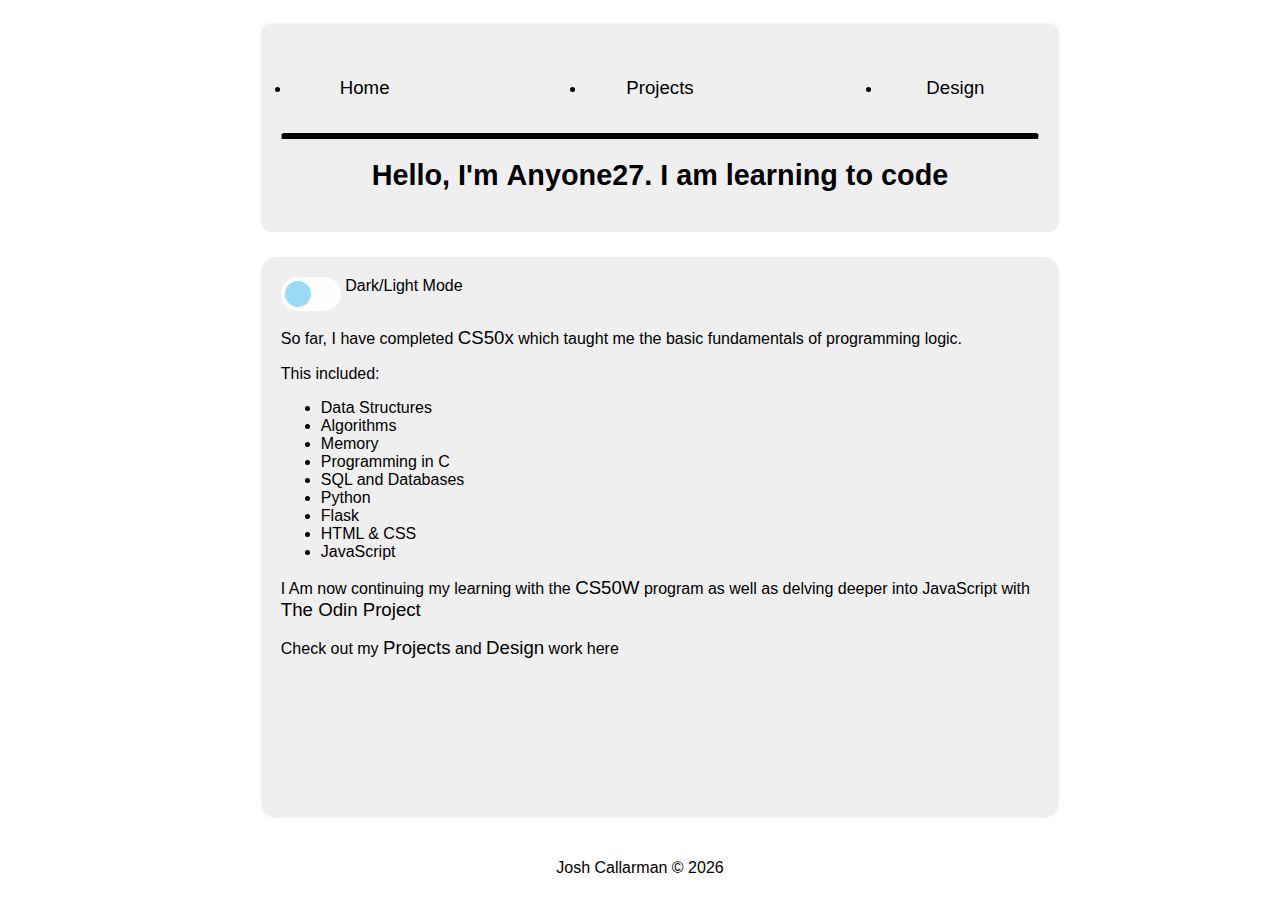
==== index.html @ b9114610 "night mode" ====
<!DOCTYPE html>
<html lang="en">


    <head>
        <meta charset="UTF-8">
        <meta http-equiv="X-UA-Compatible" content="IE=edge">
        <meta name="viewport" content="width=device-width, initial-scale=1.0">
        <link rel="stylesheet" href="style.css">

        <title>Anyone27</title>
    </head>


    <body>


        <header class="container blockcolour titlebar">
            <nav>
                <ul>
                    <li class="nav">
                        <a href="index.html">Home</a>
                    </li>
                    <li class="nav">
                        <a href="projects.html">Projects</a>
                    </li>
                    <li class="nav">
                        <a href="design.html">Design</a>
                    </li>
                </ul>
            </nav>
            <hr class="rounded">
            <h1>Hello, I'm
                <strong>Anyone27</strong>. I am learning to code</h1>
        </header>

        <section
            class="container blockcolour mainblock">

            <!-- Rounded switch -->
            <label class="switch">
                <input type="checkbox">
                <span class="slider round"></span>
            </label>
            <label for="slider">Dark/Light Mode</label>

            <p>So far, I have completed
                <a href="https://cs50.harvard.edu/x/2021/">CS50x</a>
                which taught me the basic fundamentals of programming logic.
            </p>
            <p>This included:</p>
            <ul>
                <li>Data Structures</li>
                <li>Algorithms</li>
                <li>Memory</li>
                <li>Programming in C</li>
                <li>SQL and Databases</li>
                <li>Python</li>
                <li>Flask</li>
                <li>HTML & CSS</li>
                <li>JavaScript</li>
            </ul>
            <p>I Am now continuing my learning with the
                <a href="https://cs50.harvard.edu/web">CS50W</a>
                program as well as delving deeper into JavaScript with
                <a href="https://www.theodinproject.com">The Odin Project</a>
            </p>

            <div>Check out my
                <strong>
                    <a href="projects.html">Projects</a>
                </strong>
                and
                <strong>
                    <a href="design.html">Design</a>
                </strong>
                work here</div>

        </section>

        <footer class="footer">
            <div class="container">
                <span>Josh Callarman &#169;
                    <script language="javascript" type="text/javascript">
                        var today = new Date()
                        var year = today.getFullYear()
                        document.write(year)
                    </script>
                </span>
            </div>
        </footer>
        <script src="index.js"></script>
    </body>
</html>
---- style.css ----
html, body {
    min-height: 100vh;
    background-color: rgb(255, 255, 255);
  }

body {
    font-family: 'Segoe UI', Tahoma, Geneva, Verdana, sans-serif;
    display: flex;
    flex-direction: column;
    background-color: white;
    color: black;
    /* height: auto; */
    /* width: auto; */
}

body.dark-theme {
    background-color: rgb(0, 0, 59);
    color: whitesmoke;
    
}

.container {
    margin: 10px 20%;
    width: 60%;
}

nav ul{
    display: flex;
    justify-content: space-between;
    padding: 10px;
}

nav li {
    justify-content: center;
    border-radius: 10px;
}

.blockcolour {
    background-color: #00000010;
}

body.dark-theme .blockcolour {
    background-color: rgba(183, 237, 253, 0.212);
}

.titlebar {
    border-radius: 10px;
    margin-top: 15px;
    text-align: center;
    font-size: x-large;
    font-weight: 300;
}

nav li:hover {
    background-color: #0202023d;
}

.nav {
    font-size: 15px;
    width: 20%;
}

a {
    text-decoration: none;
    font-weight: bold;
    font-size: 14pt;
    font-weight: 500;
    color: black;
}

a:hover {
    text-decoration: underline;
}

.project-header {
    text-decoration: underline;
}

body.dark-theme a {
    color: whitesmoke;
}

.mainblock {
    border-radius: 15px;
    margin-top: 15px;
    margin-bottom: 10px;
    padding: 20px;
    font-weight: 400;
    flex: 1 0 auto;
    height: auto;
}


.footer {
  position: relative;
  bottom: 0;
  width: 100%;
  line-height: 60px; /* Vertically center the text there */
  text-align: center;
  flex-shrink: 0;
}

header {
    padding: 20px;
}

h1 {
    font-size: larger;
}

hr.rounded {
    border-top: 6px solid black;
    border-radius: 5px;
  }

body.dark-theme hr.rounded {
    border-top: 6px solid lightgrey;
}
 
.flexbox {
    display: flex;
    flex-direction: row;
    flex-wrap: wrap;
}

figure {
    flex: 1 1 400px;
  }

img {
    width: 100%;
    border: 1px black solid;
    position: relative;
}

.project {
    display: flex;
    padding: 20px;
}

.project  div {
    padding: 10px;
}

.project img {
    max-width: 500px;
}

 /* The switch - the box around the slider */
 .switch {
    position: relative;
    display: inline-block;
    width: 60px;
    height: 34px;
  }
  
  /* Hide default HTML checkbox */
  .switch input {
    opacity: 0;
    width: 0;
    height: 0;
  }
  
  /* The slider */
  .slider {
    position: absolute;
    cursor: pointer;
    top: 0;
    left: 0;
    right: 0;
    bottom: 0;
    background-color: rgb(255, 254, 254);
    -webkit-transition: .4s;
    transition: .4s;
  }
  
  .slider:before {
    position: absolute;
    content: "";
    height: 26px;
    width: 26px;
    left: 4px;
    bottom: 4px;
    background-color: rgb(153, 219, 245);
    -webkit-transition: .4s;
    transition: .4s;
  }
  
  input:checked + .slider {
    background-color: #051827;
  }
  
  input:focus + .slider {
    box-shadow: 0 0 2px rgb(153, 219, 245);
  }
  
  input:checked + .slider:before {
    -webkit-transform: translateX(26px);
    -ms-transform: translateX(26px);
    transform: translateX(26px);
    background-color: rgb(253, 99, 9);
  }
  
  /* Rounded sliders */
  .slider.round {
    border-radius: 34px;
  }
  
  .slider.round:before {
    border-radius: 50%;
  }


@media screen and (max-width: 600px) {
    .container {
        margin: 10px 4% 10px 2%;
        width: 80vw;
    }
    .project {
        flex-direction: column;
    }
}
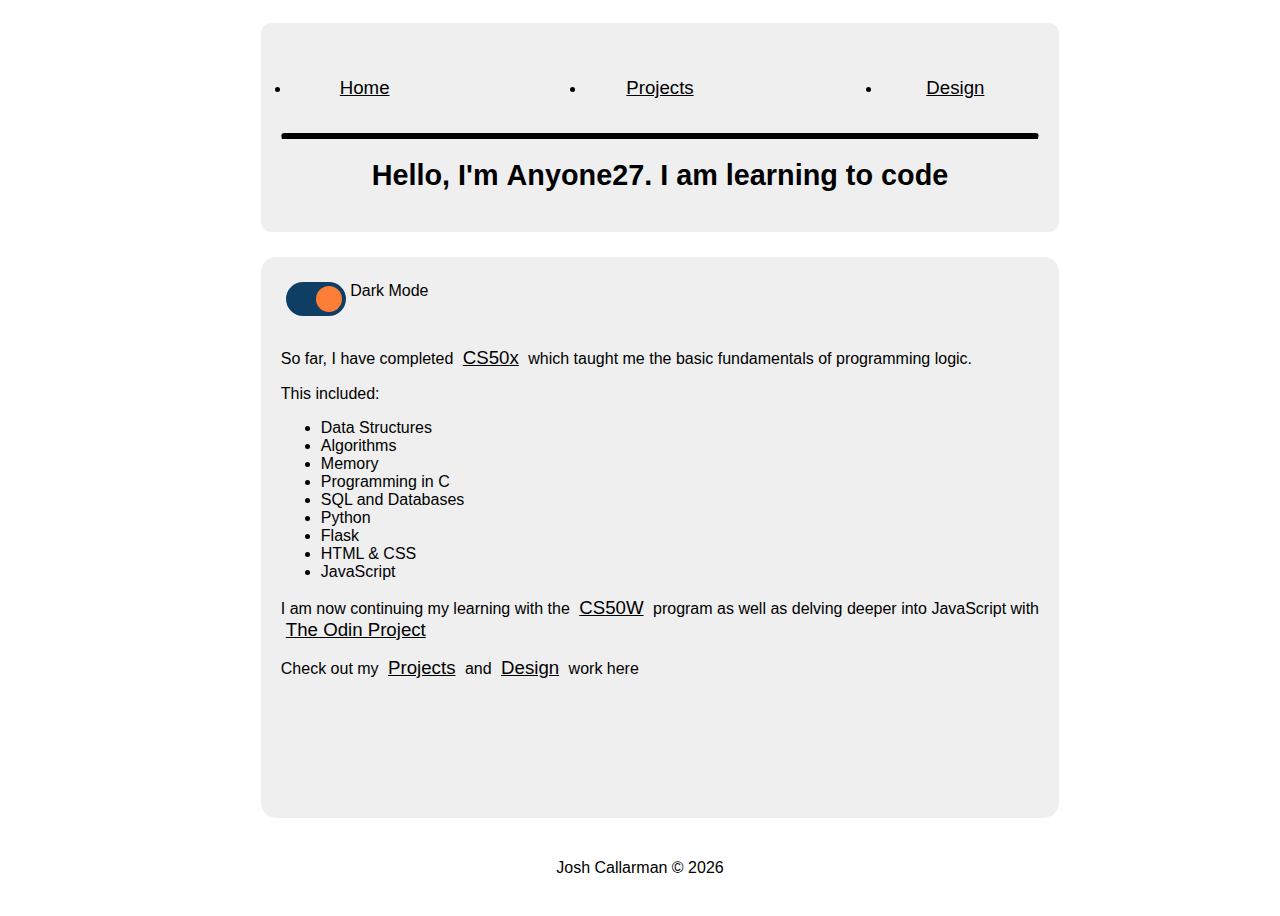
==== commit a6be3b34: "checkbox honors on/off style" ====
--- a/index.html
+++ b/index.html
@@ -39,10 +39,10 @@
 
             <!-- Rounded switch -->
             <label class="switch">
-                <input type="checkbox">
+                <input id="sliderCheck" type="checkbox">
                 <span class="slider round"></span>
             </label>
-            <label for="slider">Dark/Light Mode</label>
+            <label for="slider" id="sliderLabel">Dark/Light Mode</label>
 
             <p>So far, I have completed
                 <a href="https://cs50.harvard.edu/x/2021/">CS50x</a>
@@ -60,7 +60,7 @@
                 <li>HTML & CSS</li>
                 <li>JavaScript</li>
             </ul>
-            <p>I Am now continuing my learning with the
+            <p>I am now continuing my learning with the
                 <a href="https://cs50.harvard.edu/web">CS50W</a>
                 program as well as delving deeper into JavaScript with
                 <a href="https://www.theodinproject.com">The Odin Project</a>
--- a/style.css
+++ b/style.css
@@ -1,7 +1,4 @@
-html, body {
-    min-height: 100vh;
-    background-color: rgb(255, 255, 255);
-  }
+/* BODY */
 
 body {
     font-family: 'Segoe UI', Tahoma, Geneva, Verdana, sans-serif;
@@ -9,14 +6,7 @@
     flex-direction: column;
     background-color: white;
     color: black;
-    /* height: auto; */
-    /* width: auto; */
-}
-
-body.dark-theme {
-    background-color: rgb(0, 0, 59);
-    color: whitesmoke;
-    
+    min-height: 100vh;
 }
 
 .container {
@@ -24,60 +14,8 @@
     width: 60%;
 }
 
-nav ul{
-    display: flex;
-    justify-content: space-between;
-    padding: 10px;
-}
-
-nav li {
-    justify-content: center;
-    border-radius: 10px;
-}
-
 .blockcolour {
     background-color: #00000010;
-}
-
-body.dark-theme .blockcolour {
-    background-color: rgba(183, 237, 253, 0.212);
-}
-
-.titlebar {
-    border-radius: 10px;
-    margin-top: 15px;
-    text-align: center;
-    font-size: x-large;
-    font-weight: 300;
-}
-
-nav li:hover {
-    background-color: #0202023d;
-}
-
-.nav {
-    font-size: 15px;
-    width: 20%;
-}
-
-a {
-    text-decoration: none;
-    font-weight: bold;
-    font-size: 14pt;
-    font-weight: 500;
-    color: black;
-}
-
-a:hover {
-    text-decoration: underline;
-}
-
-.project-header {
-    text-decoration: underline;
-}
-
-body.dark-theme a {
-    color: whitesmoke;
 }
 
 .mainblock {
@@ -90,14 +28,58 @@
     height: auto;
 }
 
-
 .footer {
   position: relative;
   bottom: 0;
   width: 100%;
-  line-height: 60px; /* Vertically center the text there */
+  line-height: 60px;
   text-align: center;
   flex-shrink: 0;
+}
+
+.flexbox {
+    display: flex;
+    flex-direction: row;
+    flex-wrap: wrap;
+}
+
+body.dark-theme {
+    background-color: rgb(0, 0, 59);
+    color: whitesmoke;
+}
+
+body.dark-theme .blockcolour {
+    background-color: rgba(183, 237, 253, 0.212);
+}
+
+/* NAVIGATION */
+
+.titlebar {
+    border-radius: 10px;
+    margin-top: 15px;
+    text-align: center;
+    font-size: x-large;
+    font-weight: 300;
+}
+
+.nav {
+    font-size: 15px;
+    width: 20%;
+}
+
+nav ul{
+    display: flex;
+    justify-content: space-between;
+    padding: 10px;
+}
+
+nav li {
+    justify-content: center;
+    border-radius: 10px;
+}
+
+nav li:hover {
+    background-color: #0202023d;
 }
 
 header {
@@ -114,14 +96,74 @@
   }
 
 body.dark-theme hr.rounded {
-    border-top: 6px solid lightgrey;
-}
- 
-.flexbox {
-    display: flex;
-    flex-direction: row;
-    flex-wrap: wrap;
-}
+    border-top: 6px solid rgb(252, 126, 54);
+}
+
+/* Links */
+
+a {
+    font-weight: bold;
+    font-size: 14pt;
+    font-weight: 500;
+    color: black;
+    border-radius: 10px;
+    padding: 5px;
+}
+
+body.dark-theme a {
+    color: whitesmoke;
+}
+
+section a:hover {
+    background-color:rgb(153, 219, 245);
+}
+
+body.dark-theme section a:hover {
+    background-color:rgb(252, 126, 54);
+}
+
+.project-header {
+    text-decoration: underline;
+    background-color: none;
+}
+
+
+body.dark-theme section a {
+    color: whitesmoke;
+    text-decoration: underline rgb(252, 126, 54);
+}
+
+.project a:hover {
+    background-color: transparent;
+}
+
+.design a:hover {
+    background-color: transparent;
+}
+body.dark-theme .project a:hover {
+    background-color: transparent;
+}
+
+body.dark-theme .design a:hover {
+    background-color: transparent;
+}
+
+/* PROJECT PAGE */
+
+.project {
+    display: flex;
+    padding: 20px;
+}
+
+.project  div {
+    padding: 10px;
+}
+
+.project img {
+    max-width: 500px;
+}
+
+/* DESIGN PAGE */
 
 figure {
     flex: 1 1 400px;
@@ -133,84 +175,74 @@
     position: relative;
 }
 
-.project {
-    display: flex;
-    padding: 20px;
-}
-
-.project  div {
-    padding: 10px;
-}
-
-.project img {
-    max-width: 500px;
-}
-
- /* The switch - the box around the slider */
- .switch {
-    position: relative;
-    display: inline-block;
-    width: 60px;
-    height: 34px;
-  }
-  
-  /* Hide default HTML checkbox */
-  .switch input {
-    opacity: 0;
-    width: 0;
-    height: 0;
-  }
-  
-  /* The slider */
-  .slider {
-    position: absolute;
-    cursor: pointer;
-    top: 0;
-    left: 0;
-    right: 0;
-    bottom: 0;
-    background-color: rgb(255, 254, 254);
-    -webkit-transition: .4s;
-    transition: .4s;
-  }
-  
-  .slider:before {
-    position: absolute;
-    content: "";
-    height: 26px;
-    width: 26px;
-    left: 4px;
-    bottom: 4px;
-    background-color: rgb(153, 219, 245);
-    -webkit-transition: .4s;
-    transition: .4s;
-  }
-  
-  input:checked + .slider {
-    background-color: #051827;
-  }
-  
-  input:focus + .slider {
-    box-shadow: 0 0 2px rgb(153, 219, 245);
-  }
-  
-  input:checked + .slider:before {
-    -webkit-transform: translateX(26px);
-    -ms-transform: translateX(26px);
-    transform: translateX(26px);
-    background-color: rgb(253, 99, 9);
-  }
-  
-  /* Rounded sliders */
-  .slider.round {
-    border-radius: 34px;
-  }
-  
-  .slider.round:before {
-    border-radius: 50%;
-  }
-
-
+/* DARK MODE SWITCH */
+
+/* The switch - the box around the slider */
+.switch {
+position: relative;
+display: inline-block;
+width: 60px;
+height: 34px;
+margin: 5px 0px 15px 5px;
+}
+
+/* Hide default HTML checkbox */
+.switch input {
+opacity: 0;
+width: 0;
+height: 0;
+}
+
+/* The slider */
+.slider {
+position: absolute;
+cursor: pointer;
+top: 0;
+left: 0;
+right: 0;
+bottom: 0;
+background-color: rgb(255, 254, 254);
+-webkit-transition: .4s;
+transition: .4s;
+}
+
+.slider:before {
+position: absolute;
+content: "";
+height: 26px;
+width: 26px;
+left: 4px;
+bottom: 4px;
+background-color: rgb(153, 219, 245);
+-webkit-transition: .4s;
+transition: .4s;
+}
+
+input:checked + .slider {
+background-color: #0e3e63;
+}
+
+input:focus + .slider {
+box-shadow: 0 0 2px rgb(153, 219, 245);
+}
+
+input:checked + .slider:before {
+-webkit-transform: translateX(26px);
+-ms-transform: translateX(26px);
+transform: translateX(26px);
+background-color: rgb(252, 126, 54);
+}
+
+/* Rounded sliders */
+.slider.round {
+border-radius: 34px;
+}
+
+.slider.round:before {
+border-radius: 50%;
+}
+
+/* RESPONSIVE */
 @media screen and (max-width: 600px) {
     .container {
         margin: 10px 4% 10px 2%;
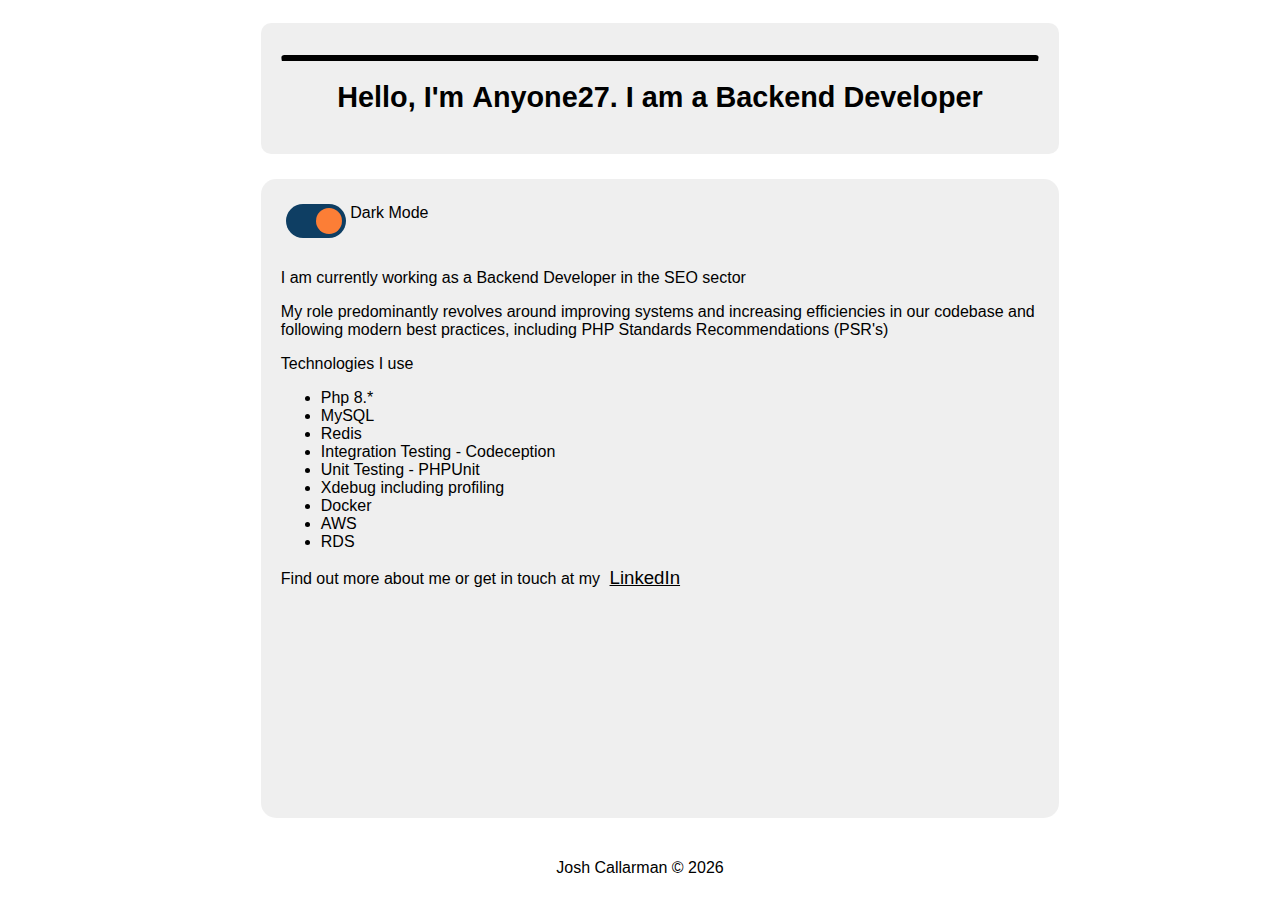
==== commit ce4ec677: "Update index.html" ====
--- a/index.html
+++ b/index.html
@@ -16,22 +16,9 @@
 
 
         <header class="container blockcolour titlebar">
-            <nav>
-                <ul>
-                    <li class="nav">
-                        <a href="index.html">Home</a>
-                    </li>
-                    <li class="nav">
-                        <a href="projects.html">Projects</a>
-                    </li>
-                    <li class="nav">
-                        <a href="design.html">Design</a>
-                    </li>
-                </ul>
-            </nav>
             <hr class="rounded">
             <h1>Hello, I'm
-                <strong>Anyone27</strong>. I am learning to code</h1>
+                <strong>Anyone27</strong>. I am a Backend Developer</h1>
         </header>
 
         <section
@@ -44,37 +31,25 @@
             </label>
             <label for="slider" id="sliderLabel">Dark/Light Mode</label>
 
-            <p>So far, I have completed
-                <a href="https://cs50.harvard.edu/x/2021/">CS50x</a>
-                which taught me the basic fundamentals of programming logic.
+            <p>I am currently working as a Backend Developer in the SEO sector
             </p>
-            <p>This included:</p>
+            <p>My role predominantly revolves around improving systems and increasing efficiencies in our codebase and following modern best practices,
+            including PHP Standards Recommendations (PSR's)</p>
+            <p>Technologies I use</p>
             <ul>
-                <li>Data Structures</li>
-                <li>Algorithms</li>
-                <li>Memory</li>
-                <li>Programming in C</li>
-                <li>SQL and Databases</li>
-                <li>Python</li>
-                <li>Flask</li>
-                <li>HTML & CSS</li>
-                <li>JavaScript</li>
+                <li>Php 8.*</li>
+                <li>MySQL</li>
+                <li>Redis</li>
+                <li>Integration Testing - Codeception</li>
+                <li>Unit Testing - PHPUnit</li>
+                <li>Xdebug including profiling</li>
+                <li>Docker</li>
+                <li>AWS</li>
+                <li>RDS</li>
             </ul>
-            <p>I am now continuing my learning with the
-                <a href="https://cs50.harvard.edu/web">CS50W</a>
-                program as well as delving deeper into JavaScript with
-                <a href="https://www.theodinproject.com">The Odin Project</a>
-            </p>
-
-            <div>Check out my
-                <strong>
-                    <a href="projects.html">Projects</a>
-                </strong>
-                and
-                <strong>
-                    <a href="design.html">Design</a>
-                </strong>
-                work here</div>
+            
+            <div>Find out more about me or get in touch at my <a href='https://www.linkedin.com/joshcallarman' 
+            target="_blank" rel="noopener noreferrer">LinkedIn</a></div>
 
         </section>
 
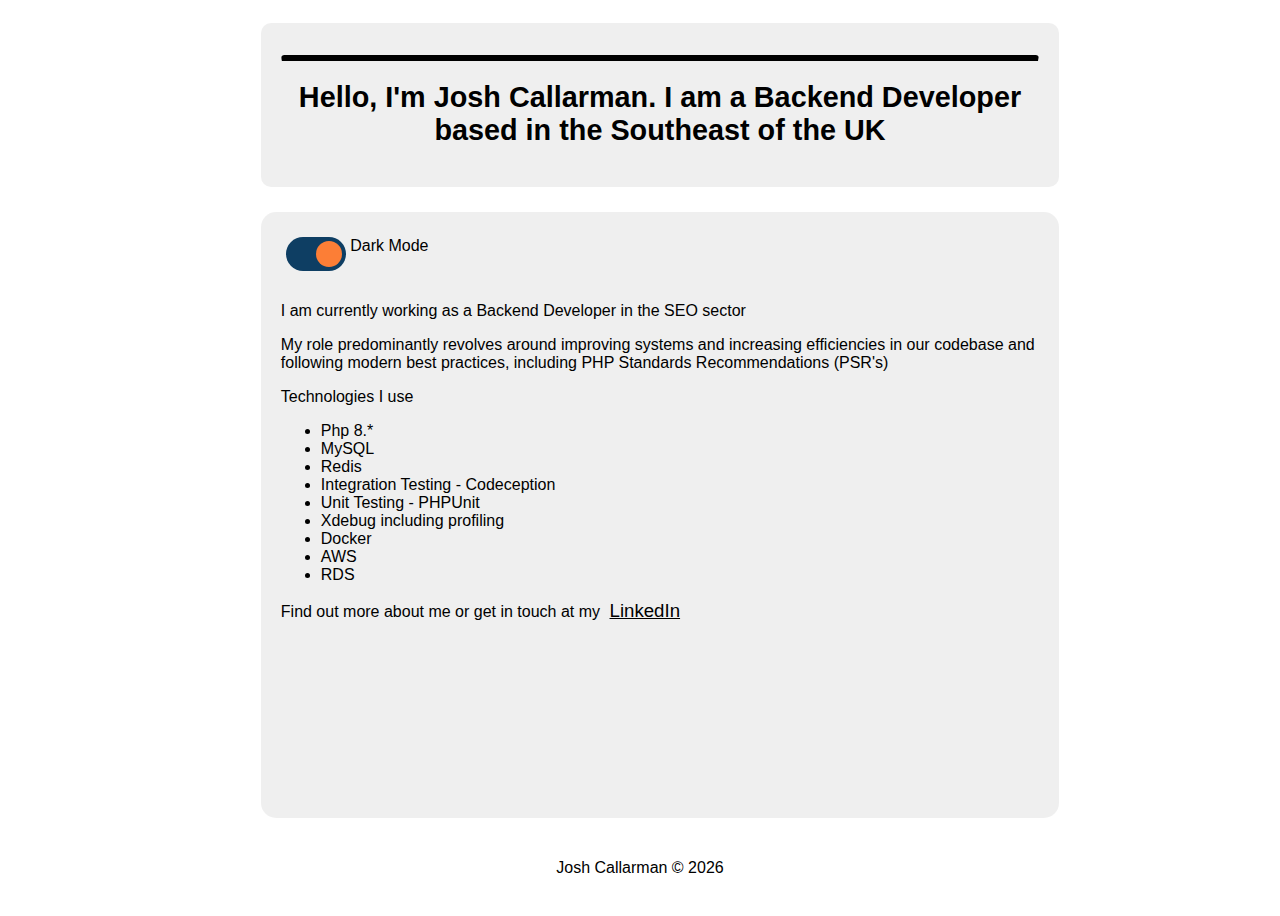
==== commit 6e717f6e: "Update index.html" ====
--- a/index.html
+++ b/index.html
@@ -8,7 +8,7 @@
         <meta name="viewport" content="width=device-width, initial-scale=1.0">
         <link rel="stylesheet" href="style.css">
 
-        <title>Anyone27</title>
+        <title>Josh Callarman</title>
     </head>
 
 
@@ -18,7 +18,7 @@
         <header class="container blockcolour titlebar">
             <hr class="rounded">
             <h1>Hello, I'm
-                <strong>Anyone27</strong>. I am a Backend Developer</h1>
+                <strong>Josh Callarman</strong>. I am a Backend Developer based in the Southeast of the UK</h1>
         </header>
 
         <section
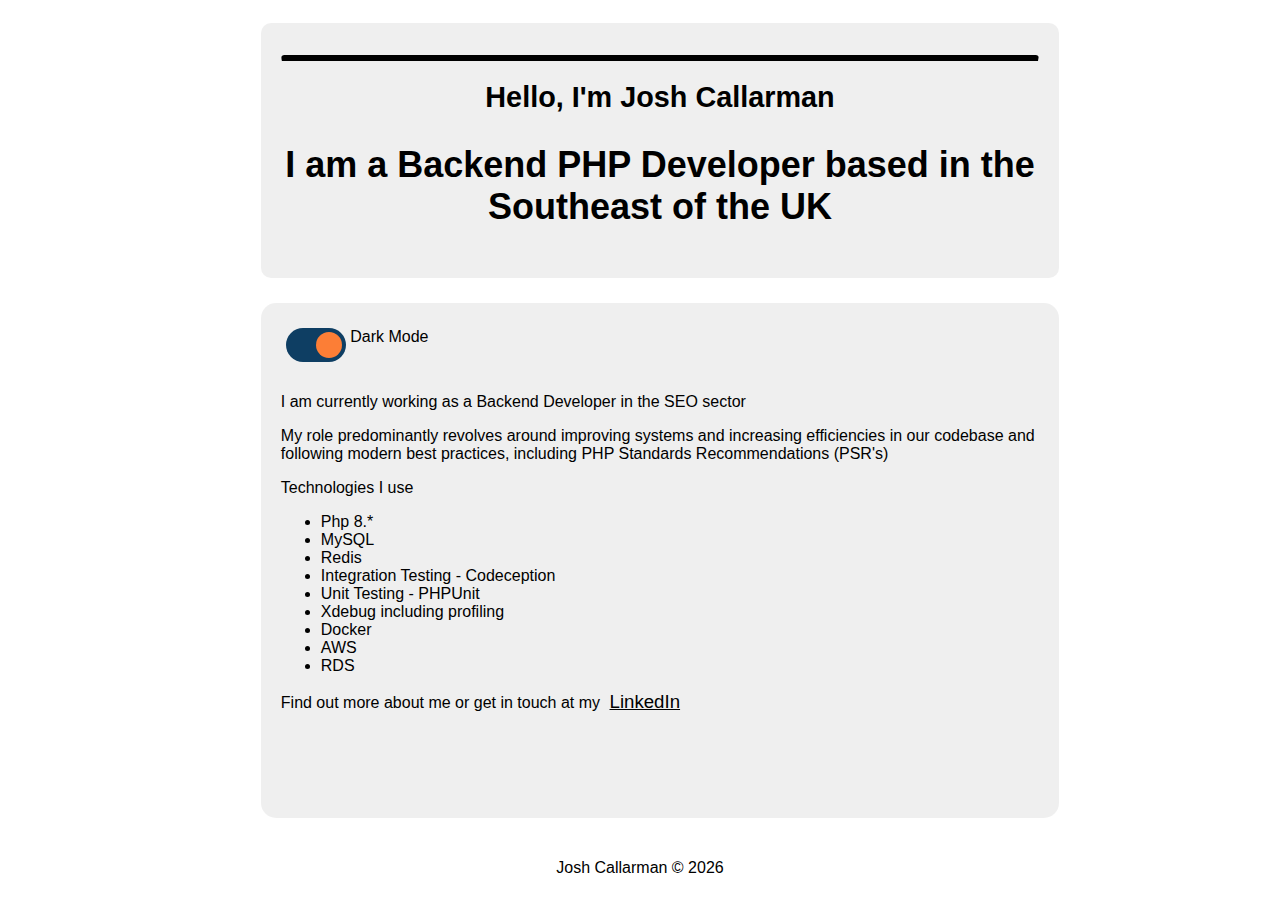
==== commit 66192458: "Update index.html" ====
--- a/index.html
+++ b/index.html
@@ -18,7 +18,8 @@
         <header class="container blockcolour titlebar">
             <hr class="rounded">
             <h1>Hello, I'm
-                <strong>Josh Callarman</strong>. I am a Backend Developer based in the Southeast of the UK</h1>
+                <strong>Josh Callarman</strong></h1>
+            <h2>I am a Backend PHP Developer based in the Southeast of the UK</h2>
         </header>
 
         <section
@@ -48,7 +49,7 @@
                 <li>RDS</li>
             </ul>
             
-            <div>Find out more about me or get in touch at my <a href='https://www.linkedin.com/joshcallarman' 
+            <div>Find out more about me or get in touch at my <a href='https://www.linkedin.com/in/joshcallarman' 
             target="_blank" rel="noopener noreferrer">LinkedIn</a></div>
 
         </section>
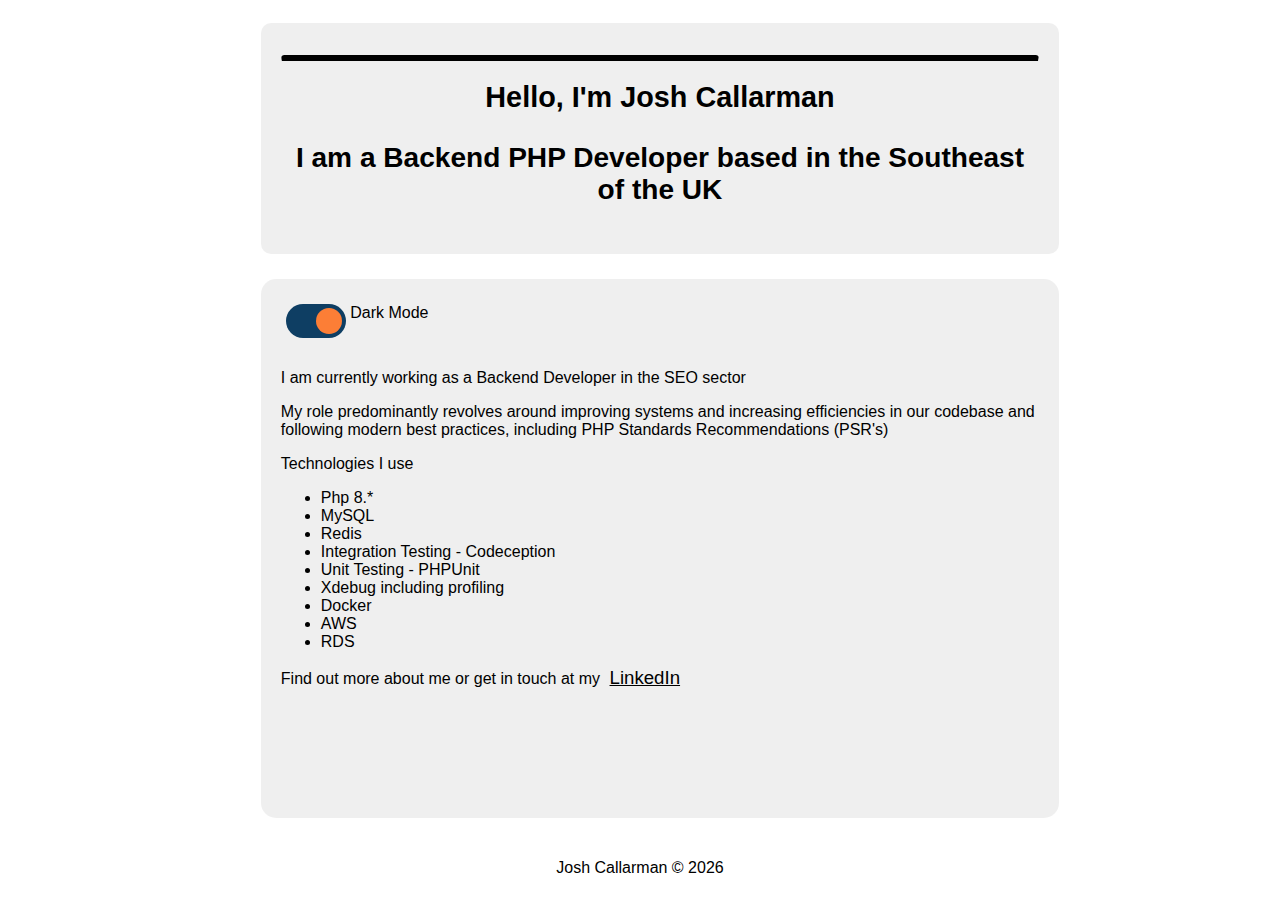
==== commit 7ce21050: "Update index.html" ====
--- a/index.html
+++ b/index.html
@@ -19,7 +19,7 @@
             <hr class="rounded">
             <h1>Hello, I'm
                 <strong>Josh Callarman</strong></h1>
-            <h2>I am a Backend PHP Developer based in the Southeast of the UK</h2>
+            <h3>I am a Backend PHP Developer based in the Southeast of the UK</h3>
         </header>
 
         <section
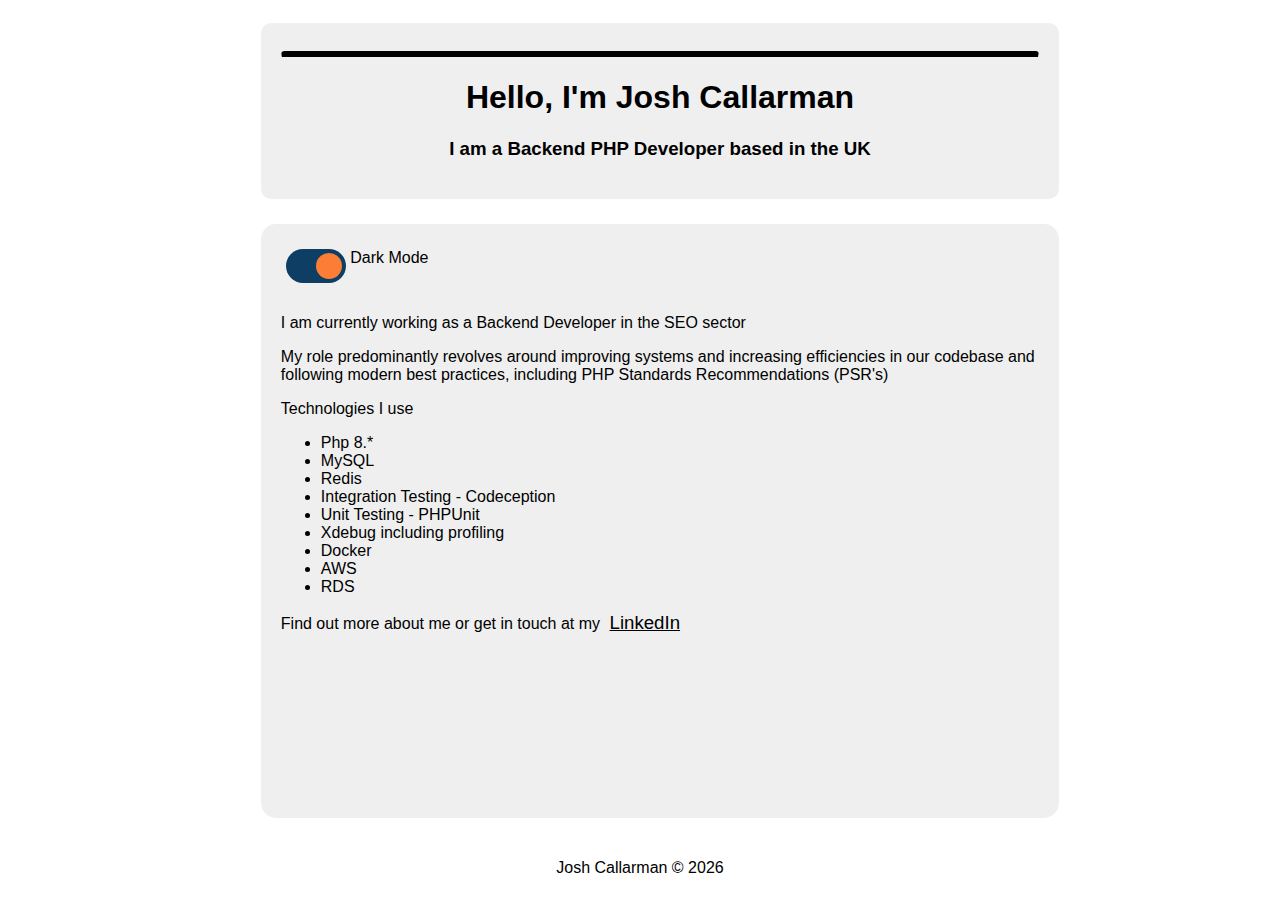
==== commit 23eaf6ba: "Update index.html" ====
--- a/index.html
+++ b/index.html
@@ -19,7 +19,7 @@
             <hr class="rounded">
             <h1>Hello, I'm
                 <strong>Josh Callarman</strong></h1>
-            <h3>I am a Backend PHP Developer based in the Southeast of the UK</h3>
+            <h3>I am a Backend PHP Developer based in the UK</h3>
         </header>
 
         <section
--- a/style.css
+++ b/style.css
@@ -58,13 +58,6 @@
     border-radius: 10px;
     margin-top: 15px;
     text-align: center;
-    font-size: x-large;
-    font-weight: 300;
-}
-
-.nav {
-    font-size: 15px;
-    width: 20%;
 }
 
 nav ul{
@@ -84,10 +77,6 @@
 
 header {
     padding: 20px;
-}
-
-h1 {
-    font-size: larger;
 }
 
 hr.rounded {
@@ -146,33 +135,6 @@
 
 body.dark-theme .design a:hover {
     background-color: transparent;
-}
-
-/* PROJECT PAGE */
-
-.project {
-    display: flex;
-    padding: 20px;
-}
-
-.project  div {
-    padding: 10px;
-}
-
-.project img {
-    max-width: 500px;
-}
-
-/* DESIGN PAGE */
-
-figure {
-    flex: 1 1 400px;
-  }
-
-img {
-    width: 100%;
-    border: 1px black solid;
-    position: relative;
 }
 
 /* DARK MODE SWITCH */
@@ -251,4 +213,4 @@
     .project {
         flex-direction: column;
     }
-}+}
